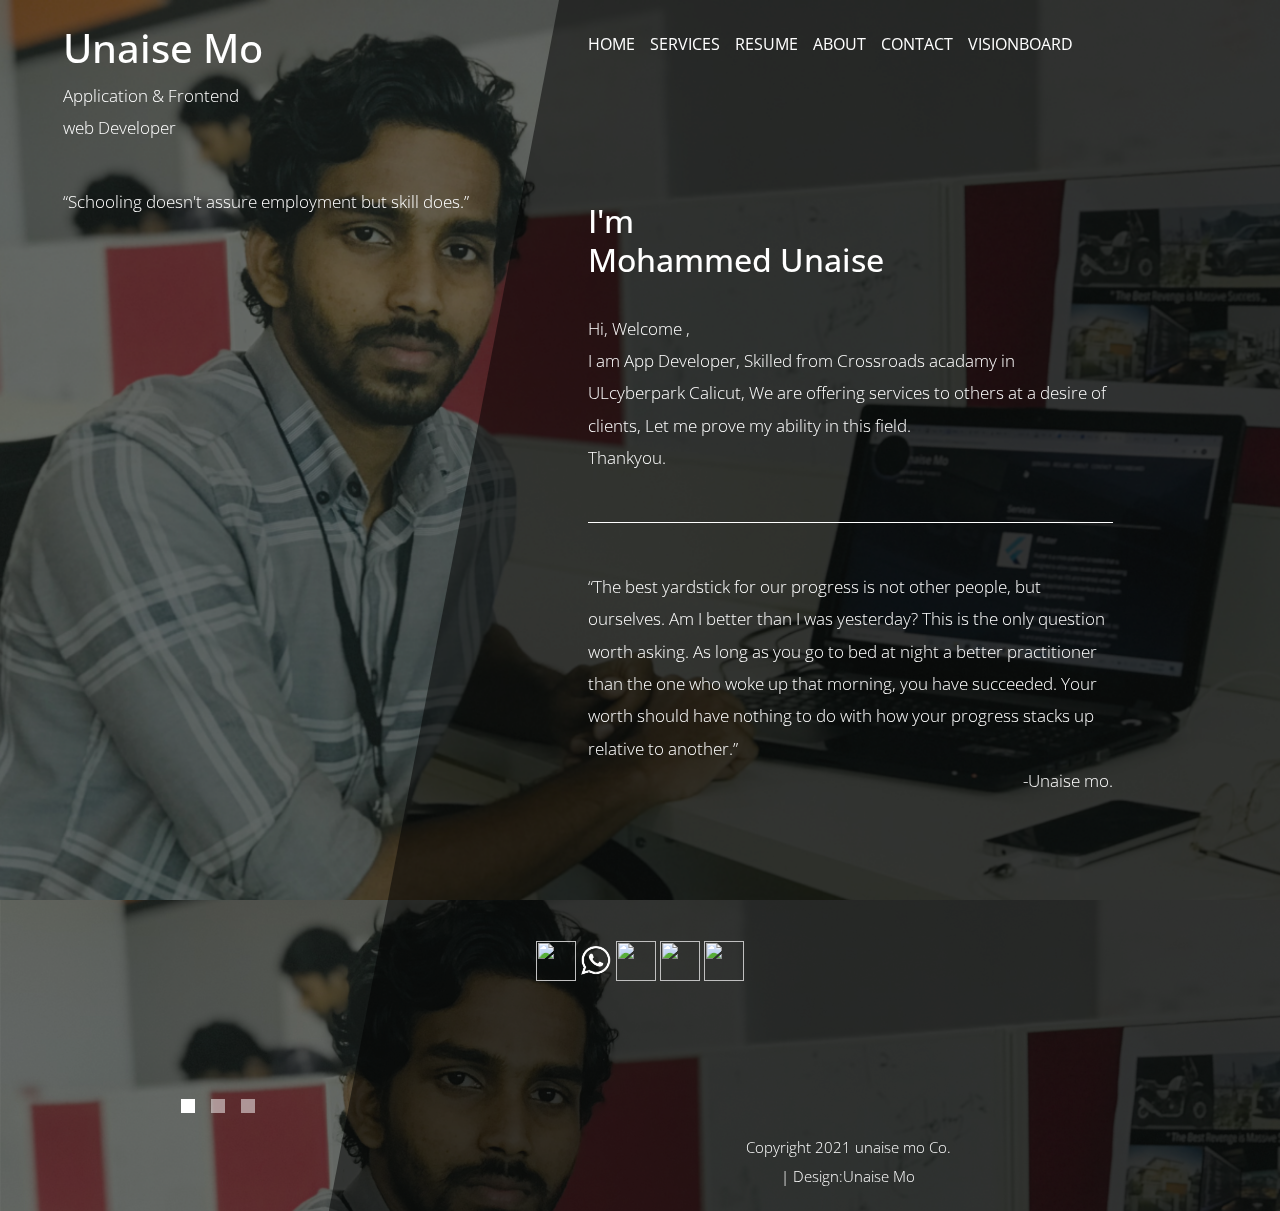
==== index.html @ 418f7cae "hi" ====
<!DOCTYPE html>
<html lang="en">

<head>
    <meta charset="UTF-8">
    <meta name="viewport" content="width=device-width, initial-scale=1.0">
    <meta http-equiv="X-UA-Compatible" content="ie=edge">
    <title>UnaiseMo</title>
    <link rel="icon" href="https://encrypted-tbn0.gstatic.com/images?q=tbn:ANd9GcT6TrqvIY5MFLaclQl9ayv9guzIIySZyHcdJg&usqp=CAU" type="image/png" sizes="16x16">
    <link href="https://fonts.googleapis.com/css?family=Open+Sans:300,400" rel="stylesheet" /> <!-- https://fonts.google.com/ -->
    <link href="css/bootstrap.min.css" rel="stylesheet" /> <!-- https://getbootstrap.com/ -->
    <link href="fontawesome/css/all.min.css" rel="stylesheet" /> <!-- https://fontawesome.com/ -->
    <link href="css/templatemo-diagoona.css" rel="stylesheet" />
<!--

TemplateMo 550 Diagoona

https://templatemo.com/tm-550-diagoona

-->
</head>

<body style="background-image: url(img/home2.png);" >
    <div class="tm-container">        
        <div>
            <div class="tm-row pt-4">
                <div class="tm-col-left ml-md-6">
                    <div class="tm-site-header media">
                        <img src="U-removebg-preview.png" alt="">
                        <div class="media-body">
                            <h1 class="tm-sitename ">Unaise Mo </h1>
                            <p class="tm-slogon">Application & Frontend <br> web Developer</p>
                            <br>
                            <p class="tm-slogon">“Schooling doesn't assure employment but skill does.”</p>
                        </div>        
                    </div>
                </div>
                <div class="tm-col-right">
                    <nav class="navbar navbar-expand-lg ml-md-6" id="tm-main-nav">
                        <button class="navbar-toggler toggler-example mr-0 ml-auto" type="button" 
                            data-toggle="collapse" data-target="#navbar-nav" 
                            aria-controls="navbar-nav" aria-expanded="false" aria-label="Toggle navigation">
                            <span><i class="fas fa-bars"></i></span>
                        </button>
                        <div class="collapse navbar-collapse tm-nav" id="navbar-nav">
                            <ul class="navbar-nav text-uppercase">
                                <li class="nav-item active">
                                    <a class="nav-link tm-nav-link" href="index.html">Home <span class="sr-only">(current)</span></a>
                                </li>
                                <li class="nav-item">
                                    <a class="nav-link tm-nav-link" href="services.html">Services</a>
                                </li> 
                                
                                <li class="nav-item">
                                    <a class="nav-link tm-nav-link" href="Resume.html">Resume</a>
                                </li>   
                                <li class="nav-item">
                                    <a class="nav-link tm-nav-link" href="about.html">About</a>
                                </li>                         
                                <li class="nav-item">
                                    <a class="nav-link tm-nav-link" href="contact.html">Contact</a>
                                </li>
                                <li class="nav-item">
                                    <a class="nav-link tm-nav-link" href="visionboard.html">Visionboard</a>
                                </li> 
                            </ul>                            
                        </div>                        
                    </nav>
                </div>
            </div>
            
            <div class="tm-row">
                <div class="tm-col-left"></div>
                <main class="tm-col-right">
                    <section class="tm-content" style=" margin-top: -2rem;">
                        <h2 clss="mb- tm-content-title">I'm <br> Mohammed Unaise</h2>
                        <br>
                        <p class="mb-5">Hi, Welcome ,  <br>I am App Developer, Skilled from Crossroads acadamy in ULcyberpark Calicut, We are offering services to others at a desire of clients, Let me prove my ability in this field. <br>Thankyou.</p> 
                        <hr class="mb-5">
                        <p class="mb-5">“The best yardstick for our progress is not other people, but ourselves. Am I better than I was yesterday? This is the only question worth asking. As long as you go to bed at night a better practitioner than the one who woke up that morning, you have succeeded. Your worth should have nothing to do with how your progress stacks up relative to another.” <br>  <span style="float: right;"> -Unaise mo.</span> </p>                        
                        <!-- <a href="about.html" class="btn btn-primary">Continue...</a> -->
                    </section>
                </main>
            </div>
        </div>        

        <div class="col-md-12 col-12 text-center" style="margin-bottom: -3rem;
        padding-top: 8rem;
        padding-bottom: 10rem;
        color: aliceblue;" >
       
       <a href="https://www.linkedin.com/in/unaise-mo-3b6586215"><img src="https://static.wixstatic.com/media/7528824071724d12a3e6c31eee0b40d4.png/v1/fill/w_30,h_30,al_c,q_85,usm_0.66_1.00_0.01/7528824071724d12a3e6c31eee0b40d4.webp" alt="" style="width: 40px;height: 40px;"></a>
       <a href="https://wa.me/+919539448945"><img style="    height: 2rem;" src="img/watsapp-removebg-preview.png"></a>  
       <a href="https://twitter.com/unys313?s=08"><img src="https://static.wixstatic.com/media/01ab6619093f45388d66736ec22e5885.png/v1/fill/w_30,h_30,al_c,q_85,usm_0.66_1.00_0.01/01ab6619093f45388d66736ec22e5885.webp" alt="" style="width: 40px;height: 40px;"></a>
       <a href="http://instagram.com/unys._"><img src="https://static.wixstatic.com/media/81af6121f84c41a5b4391d7d37fce12a.png/v1/fill/w_30,h_30,al_c,q_85,usm_0.66_1.00_0.01/81af6121f84c41a5b4391d7d37fce12a.webp" alt="" style="width: 40px;height: 40px;"></a>
       <a href="https://www.facebook.com/UnaiseMO/"><img src="https://static.wixstatic.com/media/23fd2a2be53141ed810f4d3dcdcd01fa.png/v1/fill/w_30,h_30,al_c,q_85,usm_0.66_1.00_0.01/23fd2a2be53141ed810f4d3dcdcd01fa.webp" alt="" style="width: 40px;height: 40px;"></a>
    
          </div>


        <div class="tm-row">
            <div class="tm-col-left text-center">            
                <ul class="tm-bg-controls-wrapper">
                    <li class="tm-bg-control active" data-id="0"></li>
                    <li class="tm-bg-control" data-id="1"></li>
                    <li class="tm-bg-control" data-id="2"></li>
                </ul>            
            </div>        
            <div class="tm-col-right tm-col-footer">
                <footer class="tm-site-footer text-right">
                    <p class="mb-0 text-center">Copyright 2021 unaise mo Co. <br>
                    
                    | Design:<a rel="nofollow" target="_parent" href="index.html" class="tm-text-link">Unaise Mo</a></p>
                </footer>
            </div>  
        </div>

        <!-- Diagonal background design -->
        <div class="tm-bg">
            <div class="tm-bg-left"></div>
            <div class="tm-bg-right"></div>
        </div>
    </div>

    <script src="js/jquery-3.4.1.min.js"></script>
    <script src="js/bootstrap.min.js"></script>
    <script src="js/jquery.backstretch.min.js"></script>
    <script src="js/templatemo-script.js"></script>
</body>
</html>
---- css/templatemo-diagoona.css ----
/*

TemplateMo 550 Diagoona

https://templatemo.com/tm-550-diagoona

*/

body {
    font-family: 'Open Sans', Arial, sans-serif;
    font-size: 17px;
    font-weight: 300;
    overflow-x: hidden;
    color: white;
    background-color: #2C353C;
}

a { 
    transition: all 0.3s ease; 
    text-decoration: none;
}

ul { padding: 0; }
a:hover { text-decoration: none; }
button:focus { outline: none; }
p { line-height: 1.9; }
.tm-logo { margin-right: 20px; }
.tm-slogan { font-size: 0.8rem; }

/* Navigation */
.navbar-toggler {
    padding: 8px 15px;
    border: 0;
    border-radius: 0;
    transform: skewX(-15deg);
    background-color: rgb(0, 0, 0,0.5);
    color: white; 
      
}

.navbar-toggler i { transform: skewX(15deg); }

.navbar-expand-lg {
    padding-left: 0;
    padding-right: 0;
}

.navbar-expand-lg .navbar-nav .nav-link { padding: 0; }

.navbar-expand-lg .navbar-nav .tm-nav-link {
    font-size: 1rem;
    font-weight: 400;
    color: white;    
    padding-bottom: 30px;    
}

.nav-item { margin-right: 15px; }

.nav-item:last-child { margin-right: 0; }


.nav-item:hover .tm-nav-link {
    cursor: pointer;
    color: rgb(107, 139, 180);
    
}

/* Page Background */
.tm-bg {
    position: absolute;
    left: 0;
    right: 0;
    width: 100%;
    height: 100%;
    display: flex;
    z-index: -1000;
}

.tm-bg-left,
.tm-bg-right {
    position: relative;
    width: 44%;
    height: 100%;
}

.tm-bg-right { background-color: rgba(0,0,0,0.5); 
    width: 57%;}

.tm-bg-left {
    border-right: 230px solid rgba(0,0,0,0.5);
    border-top: 100vh solid transparent;
}

.tm-bg-controls-wrapper {
    display: inline-block;
    margin-left: -150px;
}

.tm-bg-control {
    display: inline-block;
    width: 14px;
    height: 14px;
    background-color: rgba(255,255,255,0.5);
    margin: 6px;
    cursor: pointer;
}

.tm-bg-control.active,
.tm-bg-control:hover {
    background-color: white;
}

.tm-container {
    width: 100%;
    height: 100%;
    min-height: 100vh;
    position: relative;
    display: flex;
    flex-direction: column;
    justify-content: space-between;  
}

.tm-row { display: flex; }

.tm-col-left {
    width: 44%;
    height: 100%;
    padding-left: 63px;
    padding-right: 40px;
}

.tm-col-right {
    width: 50%;
    height: 100%;
    padding-left: 25px;
    padding-right: 70px;
}

.tm-content {
    max-width: 660px;
    margin-top: 50px;
    padding-right: 20px;
}

.tm-about { max-width: 525px; }

::-webkit-scrollbar {
    -webkit-appearance: none;
    width: 10px;
}
  
::-webkit-scrollbar-thumb {
    border-radius: 5px;
    background-color: rgba(255,255,255,.8);
    box-shadow: 0 0 1px rgba(255,255,255,.8);
}

.tm-content-title { font-size: 1.5rem; }
hr { border-top: 1px solid white; }

.btn {
    padding: 10px 25px;
    border-radius: 3;
    width: 16rem;background:black ;
    color:aliceblue;
     border-color: white;
     margin-top: 1rem; 
     border: solid;
     border-color: white;
    
}

.btn-big {
    padding: 9px 40px;
    font-size: 1.2rem;
    border: solid 1px;
}

.btn-primary {
    background-color:black;
    color: white;
    border: 2;
}

.btn-primary:hover {
    background-color:transparent;
    color: rgb(241, 231, 231);
    border-color:rgb(128, 41, 0);
    
}

.tm-site-footer {
    padding: 40px 0 20px;
    max-width: 660px;
    font-size: 0.95rem;
}

.tm-col-footer { padding-left: 0; }
.tm-text-link { color: white; }

.tm-text-link:hover,
.tm-text-link:focus {
    color: #9CC;
}

/* Service */ 
.tm-service-text { max-width: 365px; }
.tm-service-img { margin-right: 25px;    height: 7rem }
.tm-service-img-r { margin-left: 25px;height: 7rem }

/* Contact */
.form-control,
textarea {    
    color: white;
    background-color: transparent;
    background-clip: padding-box;
    border: none;
    border-bottom: 1px solid #999A9B;
    border-radius: 0;
    transition: border-color 0.15s ease-in-out, box-shadow 0.15s ease-in-out;
    padding: 10px 0;
    font-family: 'Open Sans', Arial, sans-serif;
    font-size: 1rem;
    font-weight: 400;
    line-height: 1.5;
}

.form-control:focus {
    color: white;
    background-color: transparent;    
    box-shadow: none;
    border-color: #9CC;
    outline: none;
}

.mb-85 { margin-bottom: 85px; }
.tm-contact-main { max-width: 690px; }

.tm-contact {
    max-width: 560px;
    margin-left: auto;
    margin-right: auto;
    margin-top: -2rem
}

.form-control::-webkit-input-placeholder { color: white; } /* Edge */  
.form-control:-ms-input-placeholder { color: white; } /* Internet Explorer 10-11 */  
.form-control::placeholder { color: white; }

@media (max-width: 1200px) {
    .nav-item { margin-right: 20px; }

    .tm-page-right {
        padding-left: 30px;
        padding-right: 30px;
    }
}

@media (max-width: 992px) {    
    .tm-nav {
        position: absolute;
        background: rgba(0, 0, 0, 0.8);
        color: white;
        top: 44px;
        right: 4px;
    }

    .navbar-expand-lg .navbar-nav .tm-nav-link {
        color: white;
        font-size: 1.1rem;
        padding: 13px 20px;
    }

    .nav-item { margin-right:0; }

    .nav-item.active .tm-nav-link,
    .nav-item:hover .tm-nav-link {
        color: #9CC;
    }

    .tm-content { margin-top: 20px; }
    .tm-site-footer { padding-top: 40px; }
    .tm-col-left { width: 40%; }

    .tm-col-right {
        width: 60%;
        padding-left: 100px;
        padding-right: 30px;
    }
    
    .tm-col-footer { padding-left: 0; }
}

@media (max-width: 768px) {
    .tm-row { flex-direction: column; }

    .tm-col-left,
    .tm-col-right,
    .tm-bg-left,
    .tm-bg-right {
        width: 100%;
    }

    #tm-main-nav {
        position: fixed;
        top: 50px;
        right: 40px;
        z-index: 5;
        padding-bottom: 0;
    }  
    
    .tm-bg { flex-direction: column; }

    .tm-bg-left {
        height: 200px;        
        border-bottom: 50px solid rgba(0,0,0,0.5);
        border-right: 0;
        border-top: 0;
    }

    .tm-bg-right { height: calc(100% - 200px); }

    .tm-bg-controls-wrapper {
        margin-left: 0;
        margin-top: 50px;
    }

    .tm-content {
        max-height: none;
        margin-top: 40px;
    }

    .tm-col-right {
        padding-top: 40px;
        padding-left: 30px;
    }

    .tm-col-footer {
        padding-left: 10px;
        padding-right: 10px;
    }
}

@media (max-width: 460px) {
    .tm-logo { margin-right: 15px; }
    .tm-sitename { font-size: 1.8rem; }
    .tm-slogon { font-size: 0.8rem; }
}

@media (max-width: 450px), (min-width: 768px) and (max-width: 830px), (min-width: 992px) and (max-width: 1040px) {
    .tm-service-media { flex-direction: column; }
    .tm-service-media-img-l { flex-direction: column-reverse; }
    .tm-service-text { margin-top: 20px; }
    .tm-service-img { margin-right: 0; }
    .tm-service-img-r { margin-left: 0; }
}



.scroll{
    height: 200px;
    overflow: hidden;
    overflow-y: scroll;
}
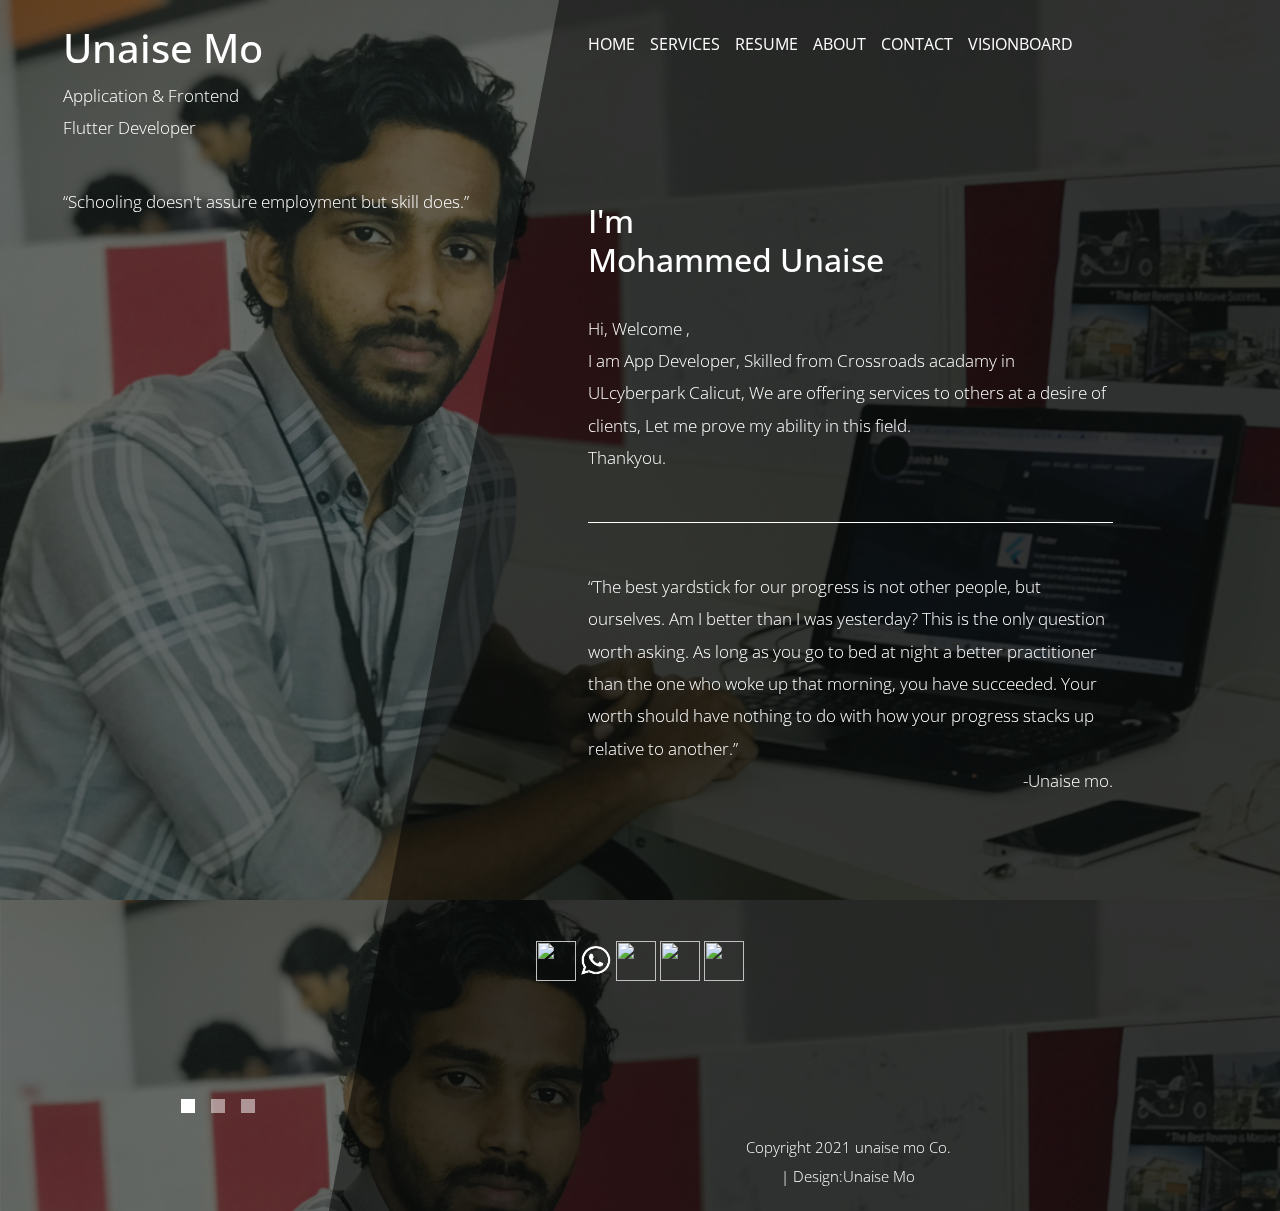
==== commit 1bbaf50f: "edited heading" ====
--- a/index.html
+++ b/index.html
@@ -29,7 +29,7 @@
                         <img src="U-removebg-preview.png" alt="">
                         <div class="media-body">
                             <h1 class="tm-sitename ">Unaise Mo </h1>
-                            <p class="tm-slogon">Application & Frontend <br> web Developer</p>
+                            <p class="tm-slogon">Application & Frontend <br> Flutter Developer</p>
                             <br>
                             <p class="tm-slogon">“Schooling doesn't assure employment but skill does.”</p>
                         </div>        
@@ -127,4 +127,4 @@
     <script src="js/jquery.backstretch.min.js"></script>
     <script src="js/templatemo-script.js"></script>
 </body>
-</html>+</html>
